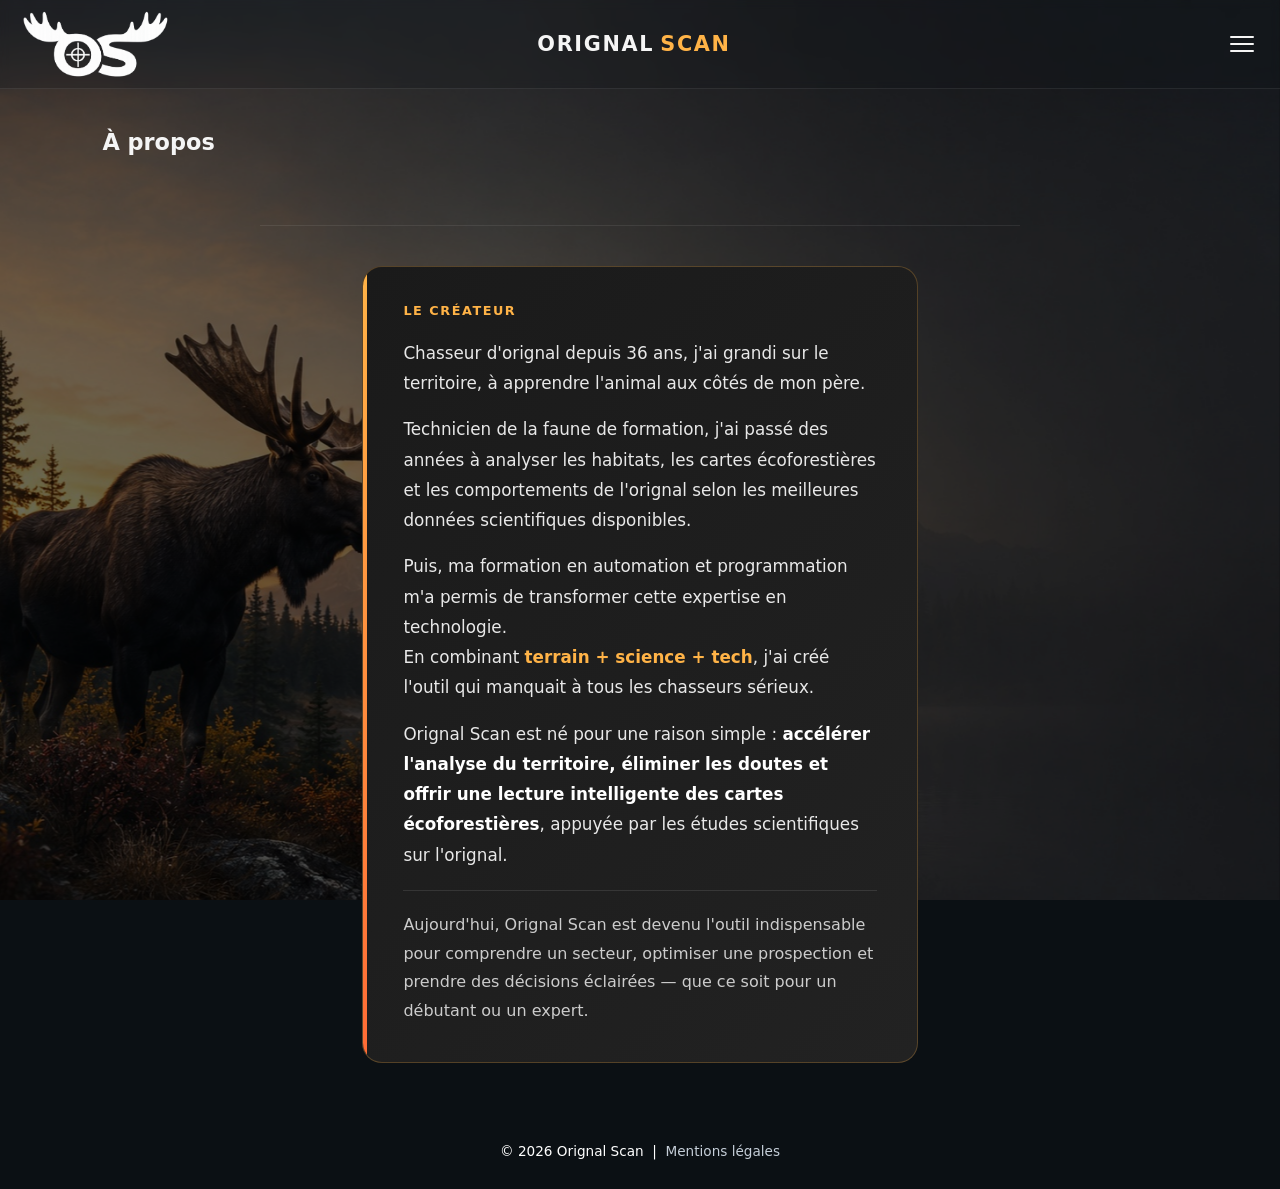
==== a-propos.html @ dde05d3e "split a-propos and pour-qui into two separate pages" ====
<!DOCTYPE html>
<html lang="fr">
<head>
  <meta charset="UTF-8">
  <title>À propos – Orignal Scan</title>
  <meta name="viewport" content="width=device-width, initial-scale=1">
  <link rel="icon" type="image/png" href="data/favicon-bw.png">
  <link rel="apple-touch-icon" href="data/favicon-bw.png">
  <meta property="og:type" content="website">
  <meta property="og:url" content="https://www.orignalscan.com/">
  <meta property="og:title" content="Orignal Scan – Application de chasse à l'orignal">
  <meta property="og:description" content="Trouvez les meilleurs habitats d'orignaux grâce à l'analyse IA des données écoforestières.">
  <meta property="og:image" content="https://www.orignalscan.com/data/og-preview.png">
  <meta name="twitter:card" content="summary_large_image">
  <meta name="twitter:image" content="https://www.orignalscan.com/data/og-preview.png">
  <link rel="stylesheet" href="style.css?v=74">
</head>
<body>
<header>
  <a href="index.html" class="logo-img">
    <img src="data/logo.png" alt="Logo Orignal Scan">
  </a>
  <a href="index.html" class="header-brand">
    <span class="logo-word">Orignal</span> <span class="logo-word logo-scan">Scan</span>
  </a>
  <button class="hamburger" id="hamburger" aria-label="Menu">
    <span></span><span></span><span></span>
  </button>
  <nav id="nav">
    <a href="index.html" class="nav-link">Accueil</a>
    <a href="a-propos.html" class="nav-link active">À propos</a><a href="pour-qui.html" class="nav-link">Pour qui ?</a>
    <a href="fonctionnalites.html" class="nav-link">Fonctionnalités</a>
    <a href="blog.html" class="nav-link">Stratégies</a>
    <a href="telechargement.html" class="nav-link">Téléchargement</a>
    <a href="galerie.html" class="nav-link">Galerie</a>
    <a href="faq.html" class="nav-link">FAQ</a>
    <a href="contact.html" class="nav-link">Contact</a>
    <a href="https://www.facebook.com/profile.php?id=61588826944605" target="_blank"><svg xmlns="http://www.w3.org/2000/svg" width="16" height="16" viewBox="0 0 24 24" fill="currentColor" style="vertical-align:middle;margin-right:5px;"><path d="M24 12.073C24 5.405 18.627 0 12 0S0 5.405 0 12.073C0 18.1 4.388 23.094 10.125 24v-8.437H7.078v-3.49h3.047V9.41c0-3.025 1.792-4.697 4.533-4.697 1.313 0 2.686.236 2.686.236v2.97h-1.513c-1.491 0-1.956.93-1.956 1.886v2.267h3.328l-.532 3.49h-2.796V24C19.612 23.094 24 18.1 24 12.073z"/></svg>Facebook</a>
  </nav>
</header>

<main>
  <section style="border-top:none;">
    <h2 class="section-title">À propos</h2>
  </section>

  <section style="max-width:760px; margin:0 auto;">
    <div style="background:linear-gradient(135deg,#1a1a1a,#222); border:1px solid rgba(255,179,71,0.25); border-radius:20px; padding:36px 40px; position:relative; overflow:hidden;">
      <div style="position:absolute;top:0;left:0;width:4px;height:100%;background:linear-gradient(180deg,#ffb347,#ff6b35);border-radius:4px 0 0 4px;"></div>
      <p style="color:#ffb347; font-size:0.8rem; font-weight:700; letter-spacing:0.12em; text-transform:uppercase; margin-bottom:20px;">Le créateur</p>
      <p style="color:#e8e8e8; font-size:1.05rem; line-height:1.8; margin-bottom:16px;">
        Chasseur d'orignal depuis 36 ans, j'ai grandi sur le territoire, à apprendre l'animal aux côtés de mon père.
      </p>
      <p style="color:#e8e8e8; font-size:1.05rem; line-height:1.8; margin-bottom:16px;">
        Technicien de la faune de formation, j'ai passé des années à analyser les habitats, les cartes écoforestières et les comportements de l'orignal selon les meilleures données scientifiques disponibles.
      </p>
      <p style="color:#e8e8e8; font-size:1.05rem; line-height:1.8; margin-bottom:16px;">
        Puis, ma formation en automation et programmation m'a permis de transformer cette expertise en technologie.<br>
        En combinant <strong style="color:#ffb347;">terrain + science + tech</strong>, j'ai créé l'outil qui manquait à tous les chasseurs sérieux.
      </p>
      <p style="color:#e8e8e8; font-size:1.05rem; line-height:1.8; margin-bottom:20px;">
        Orignal Scan est né pour une raison simple : <strong style="color:#fff;">accélérer l'analyse du territoire, éliminer les doutes et offrir une lecture intelligente des cartes écoforestières</strong>, appuyée par les études scientifiques sur l'orignal.
      </p>
      <p style="color:#ccc; font-size:1rem; line-height:1.8; border-top:1px solid rgba(255,255,255,0.1); padding-top:20px; margin:0;">
        Aujourd'hui, Orignal Scan est devenu l'outil indispensable pour comprendre un secteur, optimiser une prospection et prendre des décisions éclairées — que ce soit pour un débutant ou un expert.
      </p>
    </div>
  </section>
</main>

<footer>
  <div>
    © <span id="year"></span> Orignal Scan &nbsp;|&nbsp; <a href="mentions-legales.html">Mentions légales</a>
  </div>
</footer>

<script>
  document.getElementById('year').textContent = new Date().getFullYear();
  const hamburger = document.getElementById('hamburger');
  const nav = document.getElementById('nav');
  hamburger.addEventListener('click', () => nav.classList.toggle('open'));
  document.querySelectorAll('.nav-link').forEach(l => l.addEventListener('click', () => nav.classList.remove('open')));
</script>
</body>
</html>
---- style.css ----
* { margin: 0; padding: 0; box-sizing: border-box; }
body {
  font-family: system-ui, -apple-system, BlinkMacSystemFont, "Segoe UI", sans-serif;
  background-color: #0b1014;
  color: #f5f5f5;
}

/* TOP BAR */
.top-bar {
  position: fixed;
  top: 0; left: 0; right: 0;
  height: 48px;
  z-index: 200;
  display: flex;
  align-items: center;
  justify-content: center;
  gap: 14px;
  background: rgba(8, 14, 18, 0.97);
  backdrop-filter: blur(14px);
  border-bottom: 1px solid rgba(255, 179, 71, 0.35);
  padding: 0 20px;
}
.top-bar-text {
  font-size: 0.78rem;
  color: rgba(255, 255, 255, 0.45);
  letter-spacing: 0.03em;
}
.store-btn {
  display: inline-flex;
  align-items: center;
  gap: 14px;
  padding: 14px 28px;
  border-radius: 16px;
  text-decoration: none;
  color: #fff;
  font-size: 1rem;
  font-weight: 700;
  line-height: 1.2;
  border: 2px solid rgba(255, 255, 255, 0.15);
  background: linear-gradient(135deg, #1a1a1a 0%, #2a2a2a 100%);
  transition: all 0.25s;
  letter-spacing: 0.01em;
  min-width: 200px;
  box-shadow: 0 4px 20px rgba(0,0,0,0.4);
}
.store-btn small {
  display: block;
  font-size: 0.65rem;
  font-weight: 400;
  color: rgba(255, 255, 255, 0.55);
  letter-spacing: 0.06em;
  text-transform: uppercase;
}
.store-btn span { text-align: left; }
.store-ios {
  border-color: rgba(255, 179, 71, 0.5);
  background: linear-gradient(135deg, #1e1600 0%, #2d2000 100%);
  box-shadow: 0 4px 24px rgba(255, 179, 71, 0.2);
}
.store-ios:hover {
  background: linear-gradient(135deg, #2d2000 0%, #3d2c00 100%);
  border-color: rgba(255, 179, 71, 0.9);
  transform: translateY(-3px);
  box-shadow: 0 8px 32px rgba(255, 179, 71, 0.35);
}
.store-btn svg { flex-shrink: 0; width: 32px; height: 32px; }
.store-android svg { color: #34e06a; }
.store-ios svg { color: #ffb347; }
@media (max-width: 600px) {
  .top-bar-text { display: none; }
  .store-btn { padding: 12px 20px; min-width: 160px; font-size: 0.9rem; }
}
body::before {
  content: '';
  position: fixed;
  top: 0; left: 0;
  width: 100%; height: 100%;
  background-image: url('data/hero-orignal.jpg');
  background-size: cover;
  background-position: 22% 35%;
  z-index: -2;
}
@media (max-width: 768px) and (orientation: portrait) {
  body::before {
    background-image: url('data/hero-portrait.jpg');
    background-size: 180% auto;
    background-position: center 20%;
  }
}
body::after {
  content: '';
  position: fixed;
  top: 0; left: 0;
  width: 100%; height: 100%;
  background: rgba(0, 0, 0, 0.58);
  z-index: -1;
}
a { text-decoration: none; }

/* HERO PARALLAX */
.hero-parallax {
  min-height: 55vh;
  position: relative;
  display: flex;
  align-items: center;
  justify-content: center;
  background: transparent;
  border-top: none;
}
@keyframes fadeUp {
  from { opacity: 0; transform: translateY(24px); }
  to   { opacity: 1; transform: translateY(0); }
}
@keyframes heroEntry {
  0%   { opacity: 0; transform: translateY(55px) scale(0.96); }
  100% { opacity: 1; transform: translateY(0) scale(1); }
}
@keyframes heroFloat {
  0%, 100% { transform: translateY(0); }
  50%       { transform: translateY(-8px); }
}
.hero-parallax-content {
  position: relative;
  z-index: 1;
  text-align: center;
  padding: 30px 8vw 16px;
  width: 100%;
  max-width: 820px;
  margin-left: auto;
  margin-right: auto;
  animation: fadeUp 0.75s ease both;
}
.hero-badge {
  display: inline-block;
  background: rgba(255, 179, 71, 0.12);
  border: 1px solid rgba(255, 179, 71, 0.45);
  color: #ffb347;
  font-size: 0.75rem;
  font-weight: 700;
  letter-spacing: 0.10em;
  text-transform: uppercase;
  padding: 6px 16px;
  border-radius: 999px;
  margin-bottom: 22px;
}
.hero-parallax-content h1 {
  font-size: 2.8rem;
  font-weight: 900;
  color: #fff;
  line-height: 1.15;
  margin: 0 auto 22px;
  text-shadow: 0 2px 32px rgba(0,0,0,0.55);
  letter-spacing: -0.01em;
  hyphens: none;
  text-align: center;
  white-space: pre-line;
  animation: heroEntry 1s cubic-bezier(0.22, 1, 0.36, 1) 0.15s both,
             heroFloat 5s ease-in-out 1.4s infinite;
}
@media (max-width: 768px) {
  .hero-parallax { min-height: 0; }
  .hero-parallax-content { padding: 14px 5vw 8px; }
  .hero-parallax-content h1 { font-size: 1.5rem; margin-bottom: 12px; }
  .hero-cta { margin-top: 0; }
}
@media (min-width: 769px) {
  .logo img { height: 58px; }
  .hero-parallax { min-height: 28vh; }
  .hero-parallax-content { padding: 20px 8vw 12px; }
}
.hero-accent {
  color: #ffb347;
  text-shadow: 0 0 40px rgba(255, 179, 71, 0.45);
}
.hero-intro {
  font-size: 1.15rem;
  color: #ffb347;
  line-height: 1.65;
  margin: 0 auto 36px;
  max-width: 620px;
}
.hero-cta {
  display: flex;
  gap: 14px;
  justify-content: center;
  flex-wrap: wrap;
}
.hero-features {
  display: flex;
  gap: 10px;
  justify-content: center;
  flex-wrap: wrap;
  margin-top: 32px;
}
.hero-features span {
  background: rgba(255, 255, 255, 0.07);
  border: 1px solid rgba(255, 255, 255, 0.14);
  border-radius: 999px;
  padding: 6px 15px;
  font-size: 0.82rem;
  color: rgba(255, 255, 255, 0.72);
  backdrop-filter: blur(4px);
}
.btn-secondary {
  display: inline-block;
  padding: 14px 28px;
  border: 2px solid rgba(255,255,255,0.6);
  border-radius: 8px;
  color: #fff;
  font-weight: 600;
  font-size: 1rem;
  transition: all 0.2s;
}
.btn-secondary:hover {
  background: rgba(255,255,255,0.15);
  border-color: #fff;
}

/* HEADER */
header {
  background: rgba(10, 18, 24, 0.20);
  backdrop-filter: blur(4px);
  padding: 10px 20px;
  display: flex;
  align-items: center;
  border-bottom: 1px solid rgba(255,255,255,0.08);
  position: sticky;
  top: 0;
  z-index: 10;
}
.logo-img {
  flex: 1;
  display: flex;
  align-items: center;
  text-decoration: none;
}
.logo-img img { height: 48px; width: auto; }
@media (min-width: 769px) { .logo-img img { height: 68px; } }
.header-brand {
  flex: 1;
  display: flex;
  align-items: center;
  justify-content: center;
  gap: 6px;
  text-decoration: none;
}
.logo-word {
  font-size: 1.3rem;
  font-weight: 700;
  letter-spacing: 0.08em;
  text-transform: uppercase;
  color: #f5f5f5;
  white-space: nowrap;
}
.logo-scan { color: #ffb347; }
.header-spacer { display: none; }
nav a {
  color: #d0d7de;
  text-decoration: none;
  margin-left: 20px;
  font-size: 0.95rem;
  transition: color 0.2s;
}
nav a:hover { color: #ffb347; }
nav a.active { color: #ffb347; font-weight: 600; }

/* HAMBURGER */
.hamburger {
  flex: 1;
  display: flex;
  flex-direction: column;
  align-items: flex-end;
  gap: 5px;
  cursor: pointer;
  padding: 6px;
  background: none;
  border: none;
  z-index: 1;
}
.hamburger span {
  display: block;
  width: 24px;
  height: 2px;
  background: #f5f5f5;
  border-radius: 2px;
  transition: all 0.3s;
}
/* Spacer to balance hamburger on the right */
.header-spacer {
  width: 36px;
}

/* SCREENSHOTS TOP */
.screenshots-top {
  padding: 10px 8vw 20px;
  background: transparent;
  border-top: none;
}
.screenshots-label {
  display: block;
  font-size: 1.1rem;
  font-weight: 700;
  color: #f5f5f5;
  text-align: center;
  margin-bottom: 20px;
  width: 100%;
}
.screenshots-row {
  display: flex;
  gap: 10px;
  align-items: flex-start;
  justify-content: center;
  width: 100%;
}
.screenshots-row .screen-thumb {
  background: none;
  border: none;
  cursor: pointer;
  padding: 0;
  display: flex;
  flex-direction: column;
  align-items: center;
  gap: 6px;
  width: 160px;
}
.screenshots-row .screen-thumb img {
  width: 160px;
  border-radius: 12px;
  border: 2px solid rgba(255, 179, 71, 0.5);
  box-shadow: 0 4px 16px rgba(0, 0, 0, 0.5);
  transition: border-color 0.3s, box-shadow 0.3s, transform 0.35s cubic-bezier(0.22,1,0.36,1);
  display: block;
}
.screenshots-row .screen-thumb:hover img {
  border-color: #ffb347;
  box-shadow: 0 8px 28px rgba(255, 179, 71, 0.4);
  transform: scale(1.13);
}
.screenshots-row .screen-thumb span {
  font-size: 0.85rem;
  font-weight: 600;
  color: #ffffff;
  text-align: center;
}

/* MODAL */
.modal-overlay {
  display: none;
  position: fixed;
  inset: 0;
  background: rgba(0,0,0,0.7);
  z-index: 1000;
  align-items: center;
  justify-content: center;
}
.modal-overlay.open {
  display: flex;
}
.modal-box {
  background: #1b2833;
  border: 1px solid #2b3a46;
  border-radius: 20px;
  padding: 32px 28px;
  max-width: 380px;
  width: 90%;
  position: relative;
}
.modal-box h3 {
  font-size: 1.1rem;
  color: #ffb347;
  margin-bottom: 14px;
}
.modal-box p {
  font-size: 0.95rem;
  color: #c5ced8;
  line-height: 1.6;
}
.modal-close {
  position: absolute;
  top: 14px;
  right: 16px;
  background: none;
  border: none;
  color: #8b949e;
  font-size: 1.1rem;
  cursor: pointer;
  line-height: 1;
}
.modal-close:hover { color: #ffb347; }
.modal-close-btn {
  display: block;
  margin: 18px auto 0;
  padding: 10px 32px;
  background: none;
  border: 1px solid rgba(255,179,71,0.5);
  border-radius: 20px;
  color: #ffb347;
  font-size: 0.95rem;
  cursor: pointer;
  transition: background 0.2s;
}
.modal-close-btn:hover { background: rgba(255,179,71,0.12); }
#modal-img { max-height: 260px; object-fit: cover; width: 100%; }
@media (max-width: 768px) {
  #modal-img { max-height: 180px; }
}

/* HERO */
.hero {
  display: grid;
  grid-template-columns: minmax(0, 1.3fr) minmax(0, 1fr);
  gap: 40px;
  padding: 60px 8vw;
  align-items: center;
  position: relative;
  overflow: hidden;
  background: transparent;
  
}
.hero::before {
  display: none;
}
.hero-text, .hero-visual { position: relative; z-index: 1; }
.hero-text h1 {
  font-size: clamp(2.2rem, 4vw, 3rem);
  margin-bottom: 10px;
}
.hero-text h1 span { color: #ffb347; }
.hero-text p {
  font-size: 1rem;
  line-height: 1.6;
  color: #c5ced8;
  max-width: 540px;
}
.badges {
  margin: 20px 0 30px;
  display: flex;
  flex-wrap: wrap;
  gap: 10px;
}
.badge {
  border-radius: 999px;
  border: 1px solid #2b3a46;
  padding: 6px 14px;
  font-size: 0.8rem;
  text-transform: uppercase;
  letter-spacing: 0.08em;
  color: #c5ced8;
  background: transparent;
}
.cta-group {
  display: flex;
  flex-wrap: wrap;
  gap: 12px;
  justify-content: center;
}
.btn-primary, .btn-secondary {
  border-radius: 999px;
  padding: 10px 22px;
  font-size: clamp(0.72rem, 3.5vw, 0.95rem);
  border: none;
  cursor: pointer;
  text-decoration: none;
  display: inline-flex;
  align-items: center;
  gap: 8px;
  transition: all 0.3s;
  white-space: nowrap;
}
.btn-primary {
  background: #ffb347;
  color: #1b2833;
  font-weight: 600;
}
.btn-primary:hover {
  background: #ff9f1c;
  transform: translateY(-2px);
  box-shadow: 0 6px 20px rgba(255, 179, 71, 0.3);
}
.btn-secondary {
  background: transparent;
  color: #f5f5f5;
  border: 1px solid #2b3a46;
}
.btn-secondary:hover {
  border-color: #ffb347;
  color: #ffb347;
}
.hero-visual {
  background: radial-gradient(circle at top, #243b4a 0, #0b1014 55%);
  border-radius: 24px;
  border: 1px solid #1f2a33;
  padding: 24px;
  position: relative;
  min-height: 260px;
  overflow: hidden;
}
.hero-visual h2 { font-size: 1.1rem; margin-bottom: 10px; }
.hero-visual p { font-size: 0.9rem; color: #c5ced8; max-width: 320px; }
.tag {
  position: absolute;
  top: 18px; right: 18px;
  font-size: 0.75rem;
  padding: 4px 10px;
  border-radius: 999px;
  background: transparent;
  border: 1px solid #2b3a46;
  text-transform: uppercase;
  letter-spacing: 0.08em;
  color: #ffb347;
}
.card-grid {
  display: grid;
  grid-template-columns: repeat(2, minmax(0, 1fr));
  gap: 12px;
  margin-top: 20px;
}
.mini-card {
  background: transparent;
  border-radius: 14px;
  border: 1px solid #1f2a33;
  padding: 10px 12px;
  font-size: 0.8rem;
  color: #c5ced8;
}
.mini-card strong {
  display: block;
  font-size: 0.8rem;
  margin-bottom: 4px;
  color: #ffb347;
}

/* GALERIE */
.photo-gallery {
  padding: 60px 8vw;
  background: transparent;
  
  border-top: 1px solid rgba(255,255,255,0.08);
}
.gallery-grid {
  display: grid;
  grid-template-columns: repeat(auto-fit, minmax(320px, 1fr));
  gap: 20px;
  margin-top: 30px;
}
.gallery-item {
  border-radius: 16px;
  overflow: hidden;
  position: relative;
  border: 2px solid rgba(255, 179, 71, 0.5);
  box-shadow: 0 4px 20px rgba(0, 0, 0, 0.5);
  transition: transform 0.3s, box-shadow 0.3s, border-color 0.3s;
}
.gallery-item:hover {
  border-color: #ffb347;
  box-shadow: 0 8px 30px rgba(255, 179, 71, 0.25);
}
.gallery-item img {
  width: 100%;
  height: 100%;
  object-fit: cover;
  display: block;
  min-height: 220px;
}
.gallery-item:hover {
  transform: translateY(-4px);
  box-shadow: 0 12px 40px rgba(255, 179, 71, 0.15);
}
.gallery-item-overlay {
  position: absolute;
  bottom: 0; left: 0; right: 0;
  background: linear-gradient(to top, rgba(11, 16, 20, 0.95), transparent);
  padding: 20px;
  transform: translateY(100%);
  transition: transform 0.3s;
}
.gallery-item:hover .gallery-item-overlay { transform: translateY(0); }
.gallery-item-overlay h3 { font-size: 1rem; color: #ffb347; margin-bottom: 4px; }
.gallery-item-overlay p { font-size: 0.85rem; color: #c5ced8; }

/* SCREENSHOTS */
.screen-thumb {
  display: flex;
  flex-direction: column;
  align-items: center;
  gap: 5px;
  cursor: default;
  transition: transform 0.25s;
}
.screen-thumb:hover { transform: translateY(-4px); }
.screen-thumb img {
  width: 100%;
  border-radius: 12px;
  border: 1px solid #2b3a46;
  transition: border-color 0.25s, box-shadow 0.25s;
}
.screen-thumb:hover img {
  border-color: #ffb347;
  box-shadow: 0 6px 20px rgba(255, 179, 71, 0.25);
}
.screen-thumb span { font-size: 0.65rem; color: #c5ced8; text-align: center; }

/* SECTIONS */
section {
  padding: 40px 8vw 60px;
  border-top: 1px solid rgba(255,255,255,0.08);
  background: transparent;
  
}
.section-title { font-size: 1.4rem; margin-bottom: 10px; }
.section-subtitle {
  font-size: 0.95rem;
  color: #c5ced8;
  max-width: 640px;
  margin-bottom: 30px;
}
.features {
  display: grid;
  grid-template-columns: repeat(auto-fit, minmax(220px, 1fr));
  gap: 20px;
}
.feature {
  background: rgba(20, 30, 40, 0.75);
  border-radius: 16px;
  border: 1px solid #1f2a33;
  padding: 18px;
  transition: transform 0.3s, border-color 0.3s;
}
.feature:hover { transform: translateY(-4px); border-color: #2b3a46; }
.feature h3 { font-size: 1rem; margin-bottom: 8px; color: #ffb347; }
.feature p { font-size: 0.9rem; color: #c5ced8; line-height: 1.5; }

/* FAQ */
.faq-section {
  padding: 60px 8vw;
  background: transparent;
  
}
.faq-list { max-width: 760px; margin: 32px auto 0; }
.faq-item {
  border-bottom: 1px solid rgba(255,255,255,0.1);
  padding: 4px 0;
}
.faq-item summary {
  padding: 16px 0;
  font-size: 1rem;
  font-weight: 600;
  color: #f5f5f5;
  cursor: pointer;
  list-style: none;
  display: flex;
  justify-content: space-between;
  align-items: center;
}
.faq-item summary::after {
  content: '+';
  font-size: 1.4rem;
  color: #FF6B35;
  transition: transform 0.2s;
}
.faq-item[open] summary::after { transform: rotate(45deg); }
.faq-item p {
  padding: 0 0 16px;
  color: rgba(255,255,255,0.65);
  font-size: 0.95rem;
  line-height: 1.6;
}

/* CONTACT */
.contact-section {
  padding: 60px 8vw;
  background: transparent;
  
  text-align: center;
}
.contact-form {
  max-width: 560px;
  margin: 32px auto 0;
  display: flex;
  flex-direction: column;
  gap: 14px;
  text-align: left;
}
.contact-form input,
.contact-form textarea {
  background: rgba(255,255,255,0.07);
  border: 1px solid rgba(255,255,255,0.15);
  border-radius: 8px;
  padding: 12px 16px;
  color: #f5f5f5;
  font-size: 0.95rem;
  font-family: inherit;
  width: 100%;
}
.contact-form input:focus,
.contact-form textarea:focus {
  outline: none;
  border-color: #FF6B35;
}
.contact-form textarea { resize: vertical; }
.contact-form .btn-primary { align-self: flex-start; }

/* FOOTER */
footer {
  padding: 20px 0 30px;
  font-size: 0.85rem;
  color: #fff;
  background: transparent;
  text-align: center;
}
footer a { color: #c5ced8; text-decoration: none; }
footer a:hover { color: #ffb347; }

/* NAV always hidden, opens via hamburger */
nav {
  display: none;
  position: absolute;
  top: 73px;
  left: 0; right: 0;
  background: #1b2833;
  flex-direction: column;
  padding: 16px 20px;
  gap: 4px;
  border-bottom: 1px solid #1f2a33;
  z-index: 100;
}
nav.open { display: flex; }
nav a {
  margin-left: 0;
  padding: 10px 0;
  font-size: 1rem;
  border-bottom: 1px solid #ffffff10;
}
nav a:last-child { border-bottom: none; }

@media (max-width: 800px) {
  .screenshots-row .screen-thumb {
    flex: 1;
    width: auto;
  }
  .screenshots-row .screen-thumb img {
    width: 100%;
  }
  .hero {
    grid-template-columns: minmax(0, 1fr);
    padding-top: 40px;
  }
  .hero-visual { order: -1; }
  .gallery-grid { grid-template-columns: 1fr; }
  .gallery-item img { min-height: 180px; }
  .card-grid { grid-template-columns: 1fr; }
}

/* BLOG INDEX */
.blog-index {
  display: grid;
  grid-template-columns: repeat(auto-fit, minmax(240px, 1fr));
  gap: 16px;
  margin-bottom: 50px;
}
.blog-card {
  display: block;
  background: rgba(255,255,255,0.05);
  border: 1px solid rgba(255,179,71,0.25);
  border-radius: 12px;
  padding: 20px 22px;
  text-decoration: none;
  transition: background 0.2s, border-color 0.2s, transform 0.2s;
}
.blog-card:hover {
  background: rgba(255,179,71,0.1);
  border-color: #ffb347;
  transform: translateY(-3px);
}
.blog-card-meta {
  font-size: 0.75rem;
  text-transform: uppercase;
  letter-spacing: 0.12em;
  color: #ffb347;
  margin-bottom: 8px;
}
.blog-card-title {
  font-size: 0.95rem;
  font-weight: 700;
  color: #fff;
  line-height: 1.4;
}
.blog-back {
  display: inline-flex;
  align-items: center;
  background: none;
  border: 1px solid rgba(255,179,71,0.4);
  color: #ffb347;
  font-size: 0.9rem;
  font-weight: 600;
  border-radius: 999px;
  padding: 8px 18px;
  cursor: pointer;
  margin-bottom: 32px;
  transition: background 0.2s, border-color 0.2s;
}
.blog-back:hover {
  background: rgba(255,179,71,0.1);
  border-color: #ffb347;
}

/* BLOG */
.blog-article {
  margin-bottom: 60px;
  color: #d0d7de;
  line-height: 1.8;
}
.blog-meta {
  font-size: 0.78rem;
  text-transform: uppercase;
  letter-spacing: 0.12em;
  color: #ffb347;
  margin-bottom: 10px;
}
.blog-title {
  font-size: 1.5rem;
  font-weight: 800;
  color: #fff;
  margin-bottom: 20px;
  line-height: 1.3;
}
.blog-article h3 {
  font-size: 1.05rem;
  font-weight: 700;
  color: #ffb347;
  margin: 28px 0 10px;
}
.blog-article p { margin-bottom: 14px; }
.blog-divider {
  border: none;
  border-top: 1px solid rgba(255,255,255,0.1);
  margin: 0 0 50px;
}
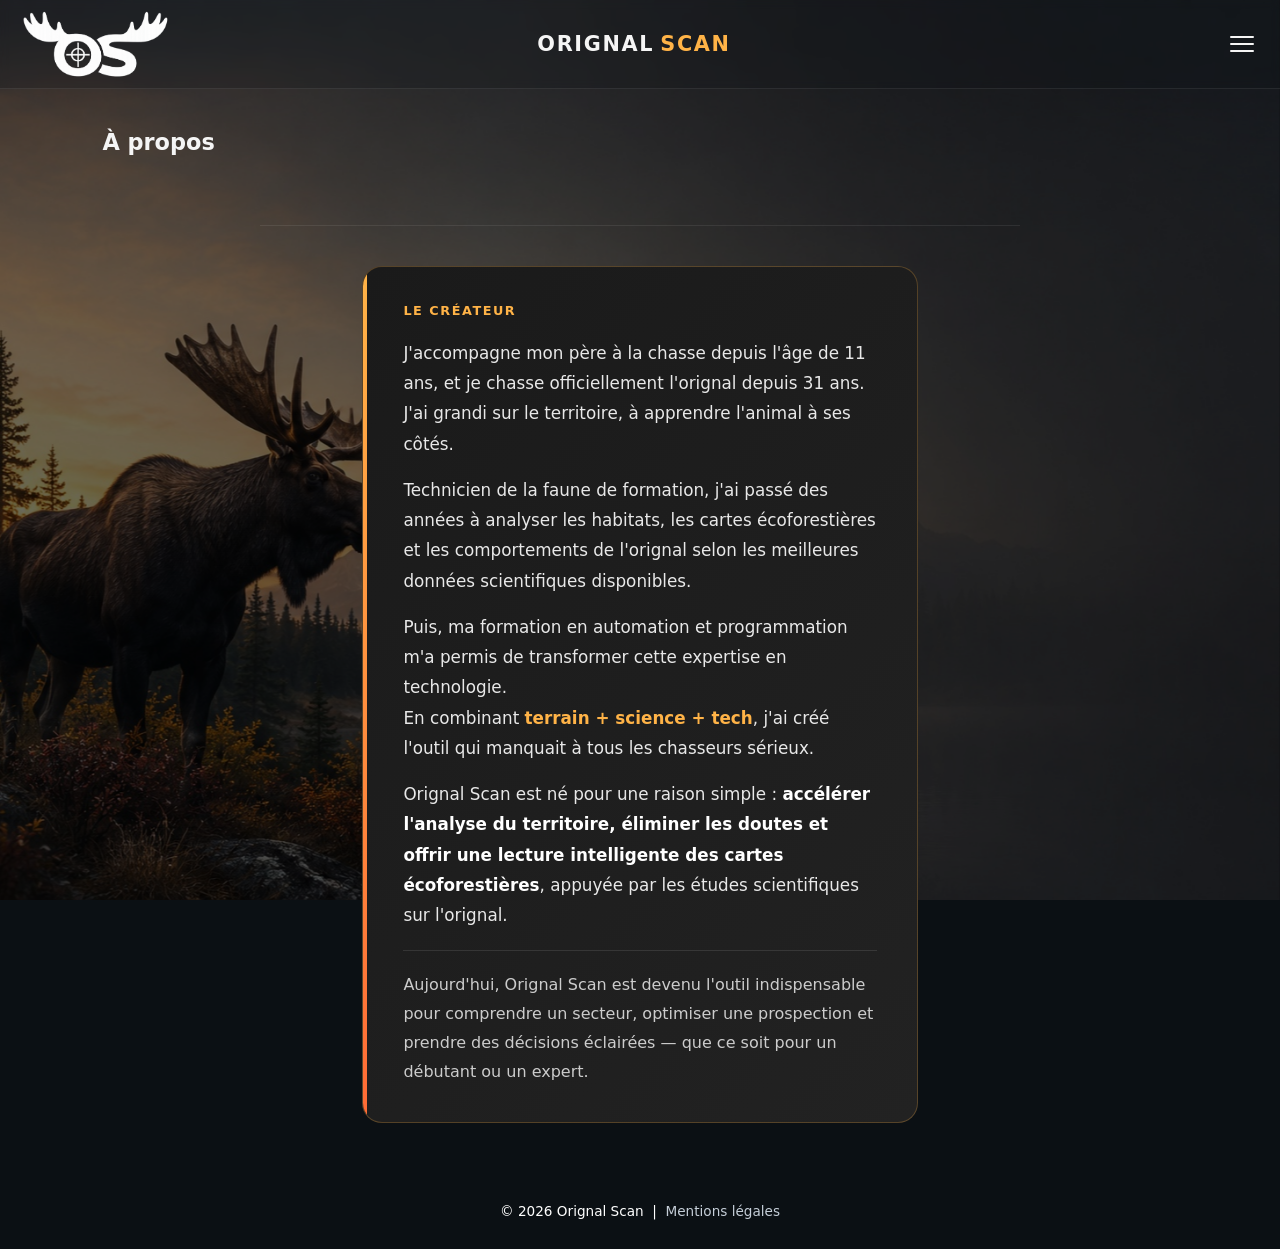
==== commit 50492a7f: "update creator bio: hunting since age 11, officially 31 years" ====
--- a/a-propos.html
+++ b/a-propos.html
@@ -49,7 +49,7 @@
       <div style="position:absolute;top:0;left:0;width:4px;height:100%;background:linear-gradient(180deg,#ffb347,#ff6b35);border-radius:4px 0 0 4px;"></div>
       <p style="color:#ffb347; font-size:0.8rem; font-weight:700; letter-spacing:0.12em; text-transform:uppercase; margin-bottom:20px;">Le créateur</p>
       <p style="color:#e8e8e8; font-size:1.05rem; line-height:1.8; margin-bottom:16px;">
-        Chasseur d'orignal depuis 36 ans, j'ai grandi sur le territoire, à apprendre l'animal aux côtés de mon père.
+        J'accompagne mon père à la chasse depuis l'âge de 11 ans, et je chasse officiellement l'orignal depuis 31 ans. J'ai grandi sur le territoire, à apprendre l'animal à ses côtés.
       </p>
       <p style="color:#e8e8e8; font-size:1.05rem; line-height:1.8; margin-bottom:16px;">
         Technicien de la faune de formation, j'ai passé des années à analyser les habitats, les cartes écoforestières et les comportements de l'orignal selon les meilleures données scientifiques disponibles.
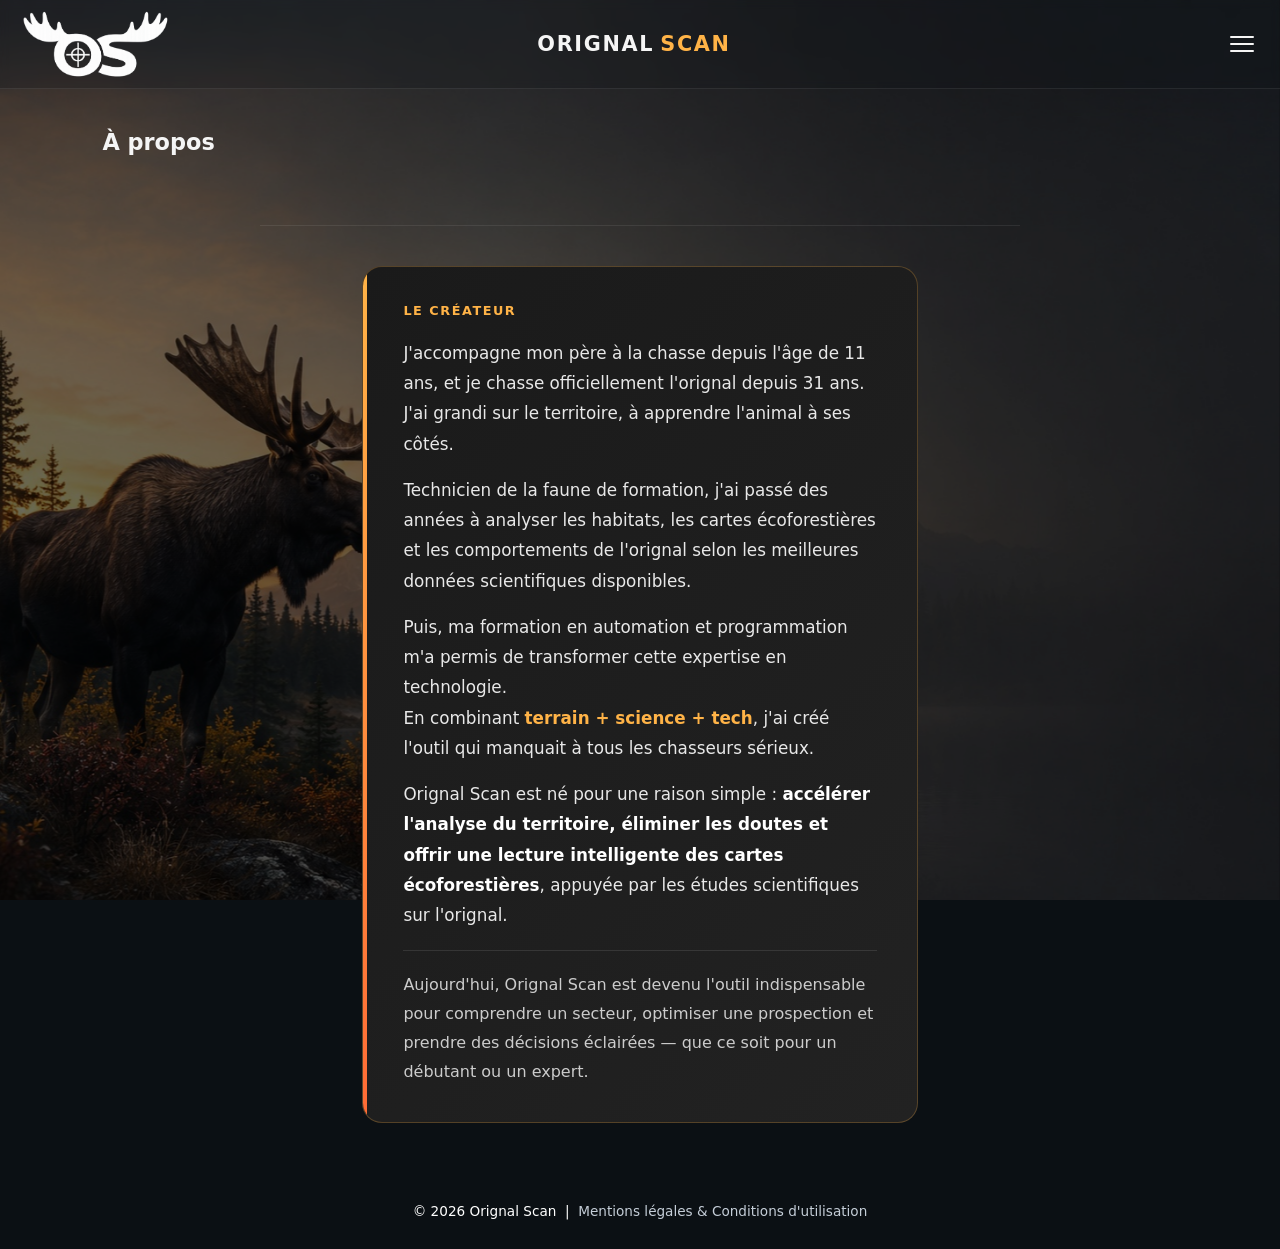
==== commit 0892c7a1: "update footer link to Mentions légales & Conditions d'utilisation on all pages" ====
--- a/a-propos.html
+++ b/a-propos.html
@@ -70,7 +70,7 @@
 
 <footer>
   <div>
-    © <span id="year"></span> Orignal Scan &nbsp;|&nbsp; <a href="mentions-legales.html">Mentions légales</a>
+    © <span id="year"></span> Orignal Scan &nbsp;|&nbsp; <a href="mentions-legales.html">Mentions légales &amp; Conditions d'utilisation</a>
   </div>
 </footer>
 
